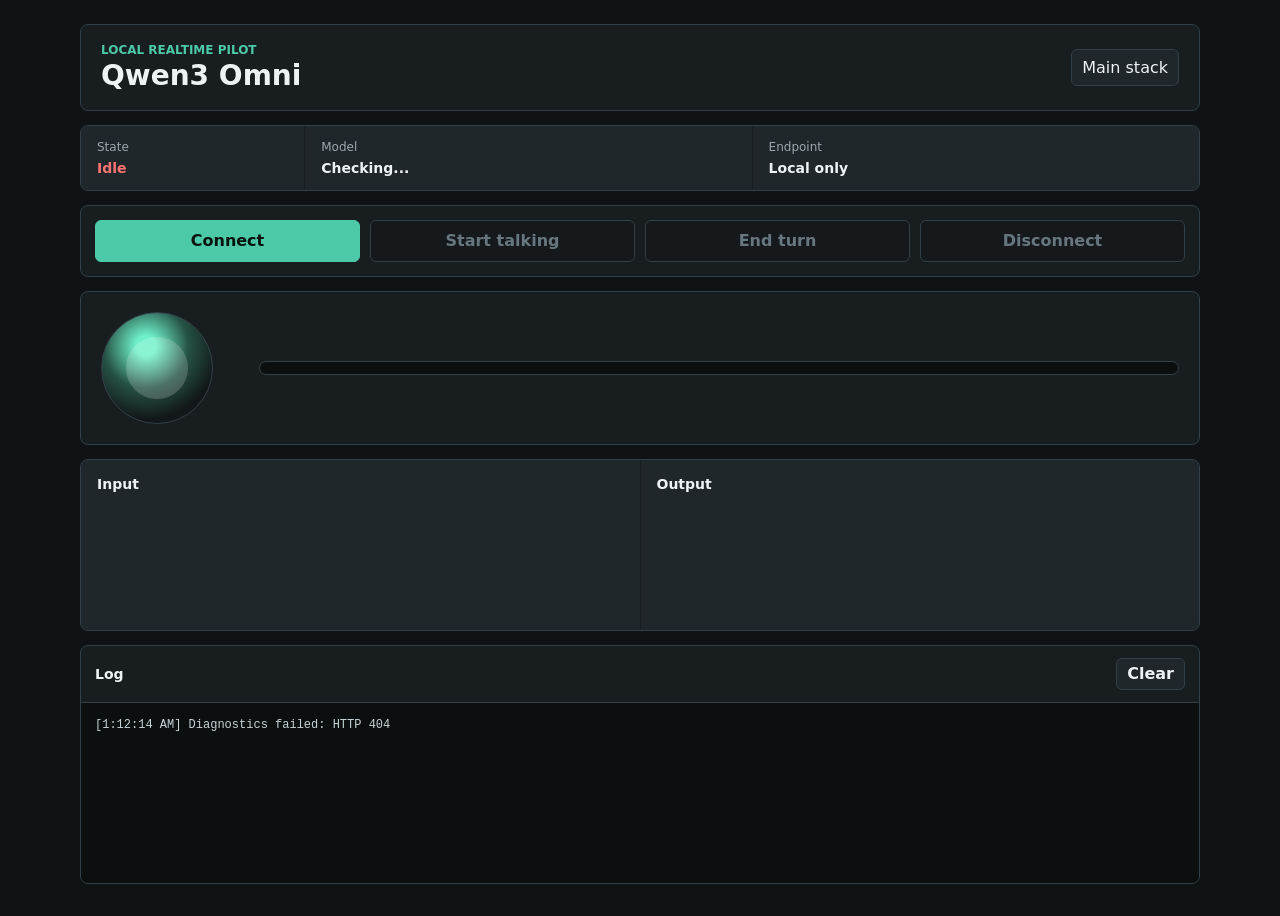
==== apps/hf-realtime-voice-space/omni.html @ 7e37f03e "Add isolated Qwen Omni realtime pilot" ====
<!doctype html>
<html lang="en">
  <head>
    <meta charset="utf-8" />
    <meta name="viewport" content="width=device-width, initial-scale=1" />
    <title>Qwen3 Omni Realtime</title>
    <link rel="stylesheet" href="omni.css?v=20260706" />
  </head>
  <body>
    <main class="app-shell">
      <header class="topbar">
        <div>
          <p class="eyebrow">Local realtime pilot</p>
          <h1>Qwen3 Omni</h1>
        </div>
        <a class="main-link" href="/">Main stack</a>
      </header>

      <section class="status-strip" aria-live="polite">
        <div>
          <span class="label">State</span>
          <strong id="state">Idle</strong>
        </div>
        <div>
          <span class="label">Model</span>
          <strong id="model">Checking...</strong>
        </div>
        <div>
          <span class="label">Endpoint</span>
          <strong id="endpoint">Local only</strong>
        </div>
      </section>

      <section class="controls" aria-label="Realtime controls">
        <button id="connect" class="primary" type="button">Connect</button>
        <button id="talk" type="button" disabled>Start talking</button>
        <button id="end-turn" type="button" disabled>End turn</button>
        <button id="disconnect" type="button" disabled>Disconnect</button>
      </section>

      <section class="meter-row" aria-label="Audio meter">
        <div class="orb" id="orb" aria-hidden="true">
          <span></span>
        </div>
        <div class="meter">
          <div id="meter-fill"></div>
        </div>
      </section>

      <section class="transcript" aria-label="Transcript">
        <div class="column">
          <h2>Input</h2>
          <p id="input-text"></p>
        </div>
        <div class="column">
          <h2>Output</h2>
          <p id="output-text"></p>
        </div>
      </section>

      <section class="log-wrap" aria-label="Event log">
        <div class="log-head">
          <h2>Log</h2>
          <button id="clear-log" type="button">Clear</button>
        </div>
        <pre id="log" aria-live="polite"></pre>
      </section>
    </main>
    <script type="module" src="omni.js?v=20260706-dedupe"></script>
  </body>
</html>
---- apps/hf-realtime-voice-space/omni.css ----
:root {
  color-scheme: dark;
  --bg: #101315;
  --panel: #181d20;
  --panel-2: #20272b;
  --text: #edf2f4;
  --muted: #9aa7ad;
  --line: #334047;
  --accent: #4cc9a7;
  --accent-2: #f0b35a;
  --danger: #ff7373;
}

* {
  box-sizing: border-box;
}

body {
  margin: 0;
  min-height: 100vh;
  background: var(--bg);
  color: var(--text);
  font-family: Inter, ui-sans-serif, system-ui, -apple-system, BlinkMacSystemFont, "Segoe UI", sans-serif;
}

.app-shell {
  width: min(1120px, calc(100% - 32px));
  margin: 0 auto;
  padding: 24px 0 32px;
}

.topbar,
.status-strip,
.controls,
.meter-row,
.transcript,
.log-wrap {
  border: 1px solid var(--line);
  background: var(--panel);
  border-radius: 8px;
}

.topbar {
  display: flex;
  align-items: center;
  justify-content: space-between;
  gap: 16px;
  padding: 18px 20px;
}

.eyebrow {
  margin: 0 0 4px;
  color: var(--accent);
  font-size: 12px;
  font-weight: 700;
  letter-spacing: 0;
  text-transform: uppercase;
}

h1,
h2,
p {
  margin: 0;
}

h1 {
  font-size: 28px;
  line-height: 1.1;
}

h2 {
  font-size: 14px;
}

.main-link {
  color: var(--text);
  text-decoration: none;
  border: 1px solid var(--line);
  border-radius: 6px;
  padding: 8px 10px;
  background: var(--panel-2);
}

.status-strip {
  display: grid;
  grid-template-columns: minmax(0, 1fr) minmax(0, 2fr) minmax(0, 2fr);
  gap: 1px;
  margin-top: 14px;
  overflow: hidden;
}

.status-strip > div {
  min-width: 0;
  padding: 14px 16px;
  background: var(--panel-2);
}

.label {
  display: block;
  color: var(--muted);
  font-size: 12px;
  margin-bottom: 6px;
}

strong {
  display: block;
  overflow-wrap: anywhere;
  font-size: 14px;
}

.controls {
  display: grid;
  grid-template-columns: repeat(4, minmax(0, 1fr));
  gap: 10px;
  margin-top: 14px;
  padding: 14px;
}

button {
  min-height: 42px;
  border: 1px solid var(--line);
  border-radius: 6px;
  background: var(--panel-2);
  color: var(--text);
  font: inherit;
  font-weight: 700;
  cursor: pointer;
}

button.primary {
  background: var(--accent);
  border-color: var(--accent);
  color: #07110e;
}

button:disabled {
  cursor: not-allowed;
  color: #68777e;
  background: #15191c;
}

.meter-row {
  display: grid;
  grid-template-columns: 140px minmax(0, 1fr);
  align-items: center;
  gap: 18px;
  margin-top: 14px;
  padding: 20px;
}

.orb {
  width: 112px;
  aspect-ratio: 1;
  border-radius: 50%;
  display: grid;
  place-items: center;
  border: 1px solid var(--line);
  background: radial-gradient(circle at 40% 30%, #6ff0ca 0 10%, #255145 42%, #12181a 72%);
}

.orb span {
  width: 56%;
  aspect-ratio: 1;
  border-radius: 50%;
  background: rgba(255, 255, 255, 0.18);
}

.orb.live {
  box-shadow: 0 0 0 6px rgba(76, 201, 167, 0.16);
}

.meter {
  height: 14px;
  border-radius: 999px;
  overflow: hidden;
  background: #0c0f10;
  border: 1px solid var(--line);
}

#meter-fill {
  height: 100%;
  width: 0%;
  background: linear-gradient(90deg, var(--accent), var(--accent-2));
}

.transcript {
  display: grid;
  grid-template-columns: repeat(2, minmax(0, 1fr));
  gap: 1px;
  margin-top: 14px;
  overflow: hidden;
}

.column {
  min-height: 170px;
  padding: 16px;
  background: var(--panel-2);
}

.column p {
  margin-top: 12px;
  color: var(--text);
  line-height: 1.45;
  white-space: pre-wrap;
}

.log-wrap {
  margin-top: 14px;
  overflow: hidden;
}

.log-head {
  display: flex;
  align-items: center;
  justify-content: space-between;
  padding: 12px 14px;
  border-bottom: 1px solid var(--line);
}

#clear-log {
  min-height: 32px;
  padding: 0 10px;
}

#log {
  min-height: 180px;
  max-height: 280px;
  overflow: auto;
  margin: 0;
  padding: 14px;
  color: #c6d2d7;
  background: #0c0f10;
  font: 12px/1.45 "Geist Mono", ui-monospace, SFMono-Regular, Consolas, monospace;
  white-space: pre-wrap;
}

.error {
  color: var(--danger);
}

@media (max-width: 720px) {
  .app-shell {
    width: min(100% - 20px, 1120px);
    padding-top: 10px;
  }

  .topbar,
  .status-strip,
  .controls,
  .meter-row,
  .transcript {
    grid-template-columns: 1fr;
  }

  .topbar {
    align-items: flex-start;
  }
}
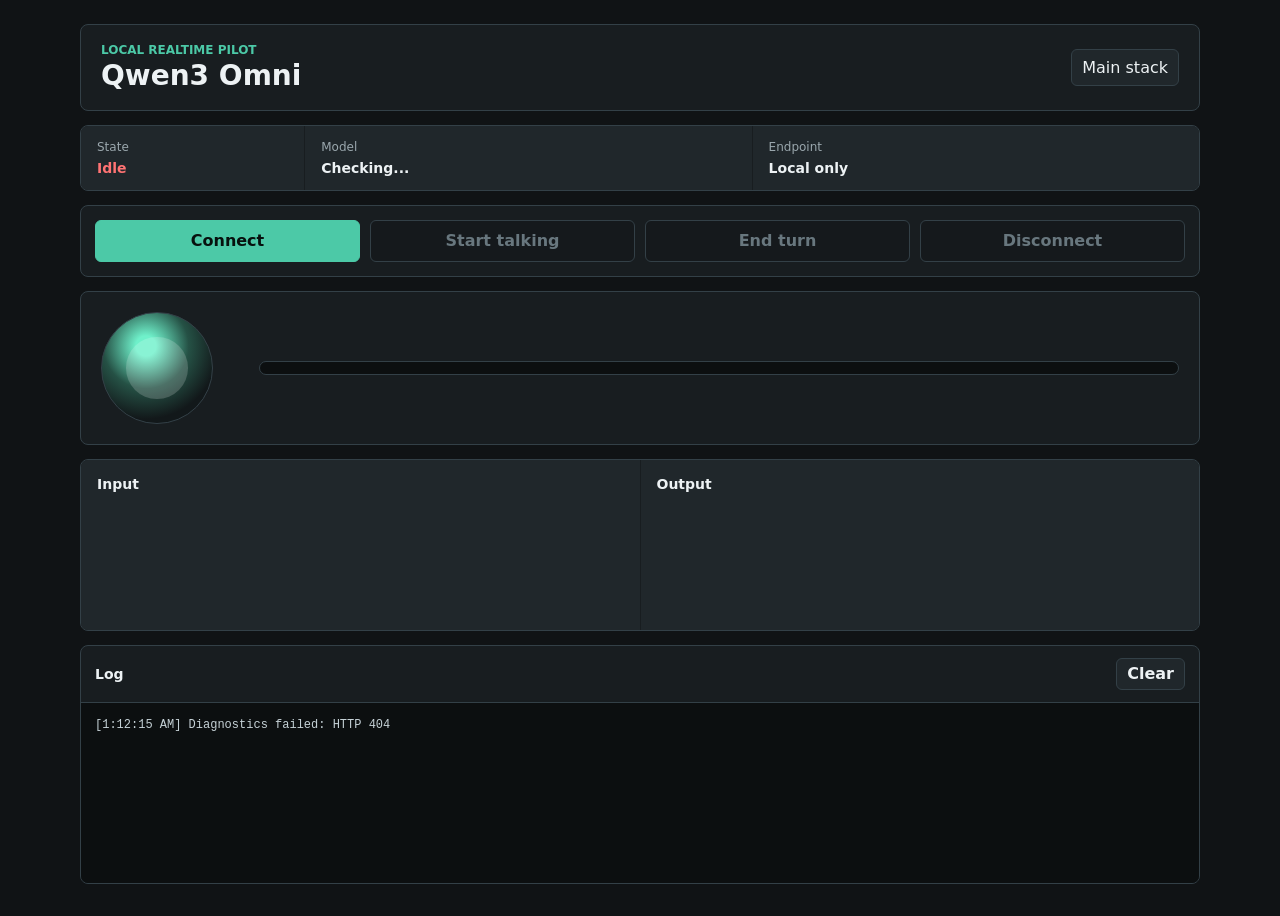
==== commit 0c0dd881: "Clarify LM Studio Omni realtime limitation" ====
--- a/apps/hf-realtime-voice-space/omni.html
+++ b/apps/hf-realtime-voice-space/omni.html
@@ -66,6 +66,6 @@
         <pre id="log" aria-live="polite"></pre>
       </section>
     </main>
-    <script type="module" src="omni.js?v=20260706-dedupe"></script>
+    <script type="module" src="omni.js?v=20260706-lmstudio-realtime-check"></script>
   </body>
 </html>
